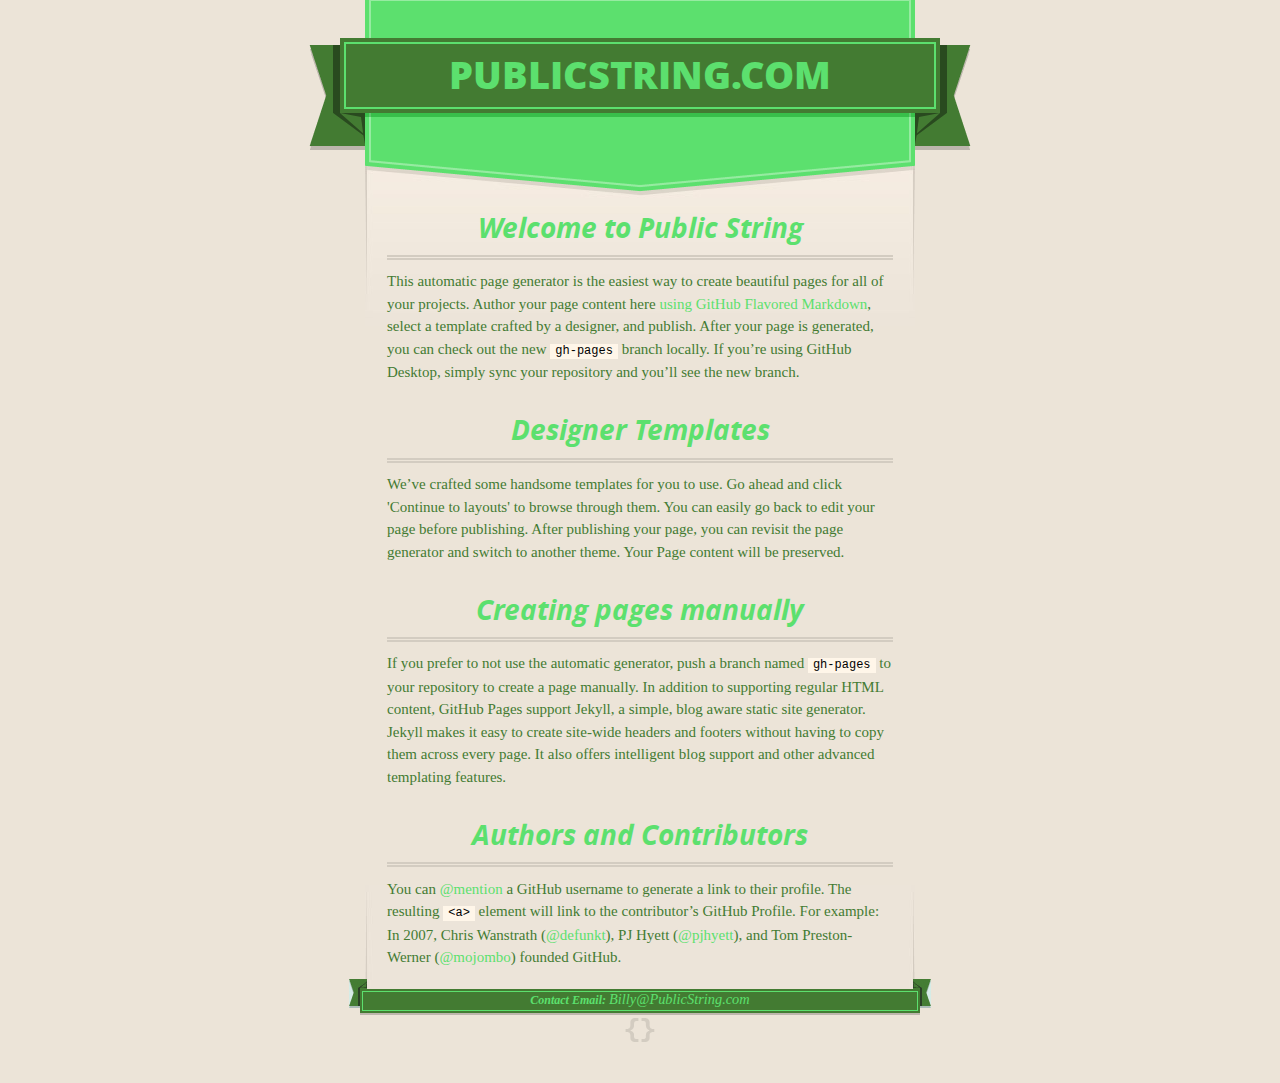
==== index.html @ ed3fd9f8 "CSS Change" ====
<!DOCTYPE html>
<html>

<head>
    <meta charset='utf-8'>
    <meta http-equiv="X-UA-Compatible" content="chrome=1">
    <meta name="viewport" content="width=640">

    <link rel="stylesheet" href="stylesheets/core.css" media="screen">
    <link rel="stylesheet" href="stylesheets/mobile.css" media="handheld, only screen and (max-device-width:640px)">
    <link rel="stylesheet" href="stylesheets/github-light.css">
    <link rel='shortcut icon' href='images/favicon.ico' type='image/x-icon' />

    <script type="text/javascript" src="javascripts/modernizr.js"></script>
    <script type="text/javascript" src="https://ajax.googleapis.com/ajax/libs/jquery/1.7.1/jquery.min.js"></script>
    <script type="text/javascript" src="javascripts/headsmart.min.js"></script>
    <script type="text/javascript">
        $(document).ready(function () {
            $('#main_content').headsmart()
        })
    </script>
    <title>Public String - Coding</title>
</head>

<body>
    <div class="shell">

        <header>
            <span class="ribbon-outer">
          <span class="ribbon-inner">
            <h1>Publicstring.com</h1>
            <h2></h2>
          </span>
            <span class="left-tail"></span>
            <span class="right-tail"></span>
            </span>
        </header>

        <div id="no-downloads">
            <span class="inner">
        </span>
        </div>


        <span class="banner-fix"></span>


        <section id="main_content">
            <h3>
<a id="welcome-to-github-pages" class="anchor" href="#welcome-to-github-pages" aria-hidden="true"><span class="octicon octicon-link"></span></a>Welcome to Public String</h3>

            <p>This automatic page generator is the easiest way to create beautiful pages for all of your projects. Author your page content here <a href="https://guides.github.com/features/mastering-markdown/">using GitHub Flavored Markdown</a>, select a template crafted by a designer, and publish. After your page is generated, you can check out the new <code>gh-pages</code> branch locally. If you’re using GitHub Desktop, simply sync your repository and you’ll see the new branch.
            </p>

            <h3>
<a id="designer-templates" class="anchor" href="#designer-templates" aria-hidden="true"><span class="octicon octicon-link"></span></a>Designer Templates</h3>

            <p>We’ve crafted some handsome templates for you to use. Go ahead and click 'Continue to layouts' to browse through them. You can easily go back to edit your page before publishing. After publishing your page, you can revisit the page generator and switch to another theme. Your Page content will be preserved.</p>

            <h3>
<a id="creating-pages-manually" class="anchor" href="#creating-pages-manually" aria-hidden="true"><span class="octicon octicon-link"></span></a>Creating pages manually</h3>

            <p>If you prefer to not use the automatic generator, push a branch named <code>gh-pages</code> to your repository to create a page manually. In addition to supporting regular HTML content, GitHub Pages support Jekyll, a simple, blog aware static site generator. Jekyll makes it easy to create site-wide headers and footers without having to copy them across every page. It also offers intelligent blog support and other advanced templating features.</p>

            <h3>
<a id="authors-and-contributors" class="anchor" href="#authors-and-contributors" aria-hidden="true"><span class="octicon octicon-link"></span></a>Authors and Contributors</h3>

            <p>You can <a href="https://github.com/blog/821" class="user-mention">@mention</a> a GitHub username to generate a link to their profile. The resulting <code>&lt;a&gt;</code> element will link to the contributor’s GitHub Profile. For example: In 2007, Chris Wanstrath (<a href="https://github.com/defunkt" class="user-mention">@defunkt</a>), PJ Hyett (<a href="https://github.com/pjhyett" class="user-mention">@pjhyett</a>), and Tom Preston-Werner (<a href="https://github.com/mojombo" class="user-mention">@mojombo</a>) founded GitHub.</p>
        </section>

        <footer>
            <span class="ribbon-outer">
          <span class="ribbon-inner">
              <p>Contact Email: <a href="mailto:Billy@PublicString.com" class="user-mention">Billy@PublicString.com</a></p>
            </span>
            <span class="left-tail"></span>
            <span class="right-tail"></span>
            </span>
            <span class="octocat"></span>
        </footer>

    </div>


</body>

</html>
---- stylesheets/core.css ----
@import url("screen.css");
@import url("non-screen.css") handheld;
@import url("non-screen.css") only screen and (max-device-width:640px);
---- stylesheets/mobile.css ----
/* Generated by Font Squirrel (http://www.fontsquirrel.com) on February 9, 2012 */


@font-face {
  font-family: 'Open Sans';
  src: url('../fonts/opensans-regular-webfont.eot');
  src: url('../fonts/opensans-regular-webfont.eot?#iefix') format('embedded-opentype'),
       url('../fonts/opensans-regular-webfont.woff') format('woff'),
       url('../fonts/opensans-regular-webfont.ttf') format('truetype'),
       url('../fonts/opensans-regular-webfont.svg#OpenSansRegular') format('svg');
  font-weight: normal;
  font-style: normal;
}

@font-face {
  font-family: 'Open Sans';
  src: url('../fonts/opensans-italic-webfont.eot');
  src: url('../fonts/opensans-italic-webfont.eot?#iefix') format('embedded-opentype'),
       url('../fonts/opensans-italic-webfont.woff') format('woff'),
       url('../fonts/opensans-italic-webfont.ttf') format('truetype'),
       url('../fonts/opensans-italic-webfont.svg#OpenSansItalic') format('svg');
  font-weight: normal;
  font-style: italic;
}

@font-face {
  font-family: 'Open Sans';
  src: url('../fonts/opensans-bold-webfont.eot');
  src: url('../fonts/opensans-bold-webfont.eot?#iefix') format('embedded-opentype'),
       url('../fonts/opensans-bold-webfont.woff') format('woff'),
       url('../fonts/opensans-bold-webfont.ttf') format('truetype'),
       url('../fonts/opensans-bold-webfont.svg#OpenSansBold') format('svg');
  font-weight: bold;
  font-style: normal;
}

@font-face {
  font-family: 'Open Sans';
  src: url('../fonts/opensans-bolditalic-webfont.eot');
  src: url('../fonts/opensans-bolditalic-webfont.eot?#iefix') format('embedded-opentype'),
       url('../fonts/opensans-bolditalic-webfont.woff') format('woff'),
       url('../fonts/opensans-bolditalic-webfont.ttf') format('truetype'),
       url('../fonts/opensans-bolditalic-webfont.svg#OpenSansBoldItalic') format('svg');
  font-weight: bold;
  font-style: italic;
}

@font-face {
  font-family: 'Open Sans';
  src: url('../fonts/opensans-extrabold-webfont.eot');
  src: url('../fonts/opensans-extrabold-webfont.eot?#iefix') format('embedded-opentype'),
       url('../fonts/opensans-extrabold-webfont.woff') format('woff'),
       url('../fonts/opensans-extrabold-webfont.ttf') format('truetype'),
       url('../fonts/opensans-extrabold-webfont.svg#OpenSansExtrabold') format('svg');
  font-weight: bolder;
  font-style: normal;
}


/* http://meyerweb.com/eric/tools/css/reset/ 
   v2.0 | 20110126
   License: none (public domain)
*/

html, body, div, span, applet, object, iframe,
h1, h2, h3, h4, h5, h6, p, blockquote, pre,
a, abbr, acronym, address, big, cite, code,
del, dfn, em, img, ins, kbd, q, s, samp,
small, strike, strong, sub, sup, tt, var,
b, u, i, center,
dl, dt, dd, ol, ul, li,
fieldset, form, label, legend,
table, caption, tbody, tfoot, thead, tr, th, td,
article, aside, canvas, details, embed, 
figure, figcaption, footer, header, hgroup, 
menu, nav, output, ruby, section, summary,
time, mark, audio, video {
  margin: 0;
  padding: 0;
  border: 0;
  font-size: 100%;
  font: inherit;
  vertical-align: baseline;
}
/* HTML5 display-role reset for older browsers */
article, aside, details, figcaption, figure, 
footer, header, hgroup, menu, nav, section {
  display: block;
}
body {
  line-height: 1;
}
ol, ul {
  list-style: none;
}
blockquote, q {
  quotes: none;
}
blockquote:before, blockquote:after,
q:before, q:after {
  content: '';
  content: none;
}
table {
  border-collapse: collapse;
  border-spacing: 0;
}

header, footer, section {
  display: block;
  position: relative;
}

/* STYLES */

div.shell {
  display: block;
  width: 640px;
  margin: 0 auto;
}

a#forkme_banner {
  display: none;
}

/* header */

header {
  position: relative;
  z-index: 2;
  margin: 0;
  max-width: 640px;
  top: 51px;
}

header span.ribbon-inner {
  position: relative;
  display: block;
  background-color: #cd596b;
  border: 8px solid #7c334f;
  padding: 6px;
  z-index: 1;
}

header span.left-tail, header span.right-tail {
  position: relative;
  display: block;
  width: 19px;
  height: 10px;
  background: transparent url(../images/ribbon-tail-sprite-2x.png) 0 0 no-repeat;
  position: absolute;
  bottom: -10px;
  z-index: 0;
}

header span.left-tail {
  background-position: 0 0;
  left: 0;
}

header span.right-tail {
  background-position: -19px 0;
  right: 0;
}

header h1 {
  background-color: #7c334f;
  font-size: 2em;
  font-weight: bolder;
  font-style: normal;
  text-transform: uppercase;
  color: #ece4d8;
  text-align: center;
  line-height:1;  
  padding: 14px 20px 0;
}

header h2 {
  background-color: #7c334f;
  font: bold italic .85em/1.5 Georgia, Times, “Times New Roman”, serif;
  color: #e69b95;
  padding-bottom: 14px;
  margin-top: -3px;
  text-align: center;
}

section#downloads {
  position: relative;
  display: block;
  height: 171px;
  width: 602px;
  padding-bottom: 150px;
  margin: 51px auto -250px;
  z-index: 1;
  background: transparent url(../images/shield.png) center 0 no-repeat;
}

section#downloads a {
  display: none;
}

span.banner-fix {
  background: transparent url(../images/shield-fallback.png) center top no-repeat;
  display: block;
  height: 31px;
  position: absolute;
  width: 640px;
  top: 20px;

}

section#main_content {
  z-index: 2;
  padding: 20px 40px 0;
  min-height:185px;
}

/* footer */

footer {
  background: none;
  padding-top: 104px;
  margin: -94px auto 40px;
  max-width:640px;
  text-align: center;
}

footer span.ribbon-outer {
  display: block;
  position: relative;
  border-bottom: 2px solid #bdb6ad;
}

footer span.ribbon-inner {
  position: relative;
  display: block;
  background-color: #cd596b;
  border: 8px solid #7c334f;
  padding: 6px;
  z-index: 1;
}

footer p {
  font-family: 'Open Sans', sans-serif;
  font-weight: bold;
  font-size: .6em;
  color: #8b786f;
}

footer a {
  color: #cd596b;
}

footer span.ribbon-inner p {
  background-color: #7c334f;
  margin: 0;
  color: #e69b95;
  font: bold italic 22px/1 Georgia, Times, “Times New Roman”, serif;
  height: auto;
  line-height: 1.1;
  padding: 20px 0px 10px;
}

footer span.ribbon-inner a {
  display: block;
  position: relative;
  bottom: 0;
  color: #7eb0d2;
  font-family: 'Open Sans', sans-serif;
  text-transform: uppercase;
  font-style: normal;
  font-weight: bolder;
  font-size: 38px;
  padding-bottom: 10px;
}

footer span.ribbon-inner a:hover {
  color: #7eb0d2;
}

footer span.left-tail, footer span.right-tail {
  position: relative;
  display: block;
  width: 23px;
  height: 126px;
  background: transparent url(../images/small-ribbon-tail-sprite-2x.png) 0 0 no-repeat;
  position: absolute;
  top: -126px;
  z-index: 0;
}

footer span.left-tail {
  background-position: 0 0;
  left: 0;
}

footer span.right-tail {
  background-position: -23px 0;
  right: 0;
}

footer span.octocat {
  background: transparent url(../images/octocat-2x.png) 0 0 no-repeat;
  display: block;
  width: 60px;
  height: 60px;
  margin: 20px auto 0;}

/* content */

body {
  background: #ece4d8;
  font: normal normal 30px/1.5 Georgia, Palatino,” Palatino Linotype”, Times, “Times New Roman”, serif;
  color: #544943;
  -webkit-font-smoothing: antialiased;
}

a, a:hover {
  color: #417090;
}

a {
  text-decoration: none;
}

a:hover {
  text-decoration: underline;
}

h1,h2,h3,h4,h5,h6 {
  font-family: 'Open Sans', sans-serif;
  font-weight: bold;
}

p {
  margin: .7em 0 0;
}

strong {
  font-weight: bold;
}

em {
  font-style: italic;
}

ol {
  margin: .7em 0;
  list-style-type: decimal;
  padding-left: 1.35em;
}

ul {
  margin: .7em 0;
  padding-left: 1.35em;
}

ul li {
  padding-left: 20px;
  background: transparent url(../images/chevron-2x.png) left 15px no-repeat;
}

blockquote {
  font-family: 'Open Sans', sans-serif;
  margin: 20px 0;
  color: #8b786f;
  padding-left: 1.35em;
  background: transparent url('../images/blockquote-gfx-2x.png') 0 8px no-repeat;
}

img {
  -webkit-box-shadow: 0px 4px 0px #bdb6ad;
  -moz-box-shadow: 0px 4px 0px #bdb6ad;
  box-shadow: 0px 4px 0px #bdb6ad;
  border: 4px solid #fff6e9;
  max-width: 556px;
}

hr {
  border: none;
  outline: none;
  height: 42px;
  background: transparent url('../images/hr-2x.jpg') center center repeat-x;
  margin: 0 0 20px;
}

code {
  background: #fff6e9;
  font: normal normal .9em/1.7 "Lucida Sans Typewriter", "Lucida Console", Monaco, "Bitstream Vera Sans Mono", monospace;
  padding: 0 5px 1px;
}

pre {
  margin: 10px 0 20px;
  padding: .7em;
  background: #fff6e9;
  border-bottom: 4px solid #bdb6ad;
  font: normal normal .9em/1.7 "Lucida Sans Typewriter", "Lucida Console", Monaco, "Bitstream Vera Sans Mono", monospace;
  overflow: auto;
}

table {
  background: #fff6e9;
  display: table;
  width: 100%;
  border-collapse: separate;
  border-bottom: 4px solid #bdb6ad;
  margin: 10px 0;
}

tr {
  display: table-row;
}

th {
  display: table-cell;
  padding: 2px 10px;
  border: solid #ece4d8;
  border-width: 0 4px 4px 0;
  color: #cd596b;
  font-family: 'Open Sans', sans-serif;
  font-weight: bold;
  font-size: .85em;
}

td {
  display: table-cell;
  padding: 0 .7em;
  border: solid #ece4d8;
  border-width: 0 4px 4px 0;
}

td:last-child, th:last-child {
  border-right: none;
}

tr:last-child td {
  border-bottom: none;
}

dl {
  margin: .7em 0 20px;
}

dt {
  font-family: 'Open Sans', sans-serif;
  font-weight: bold;
}

dd {
  padding-left: 1.35em;
}

dd p:first-child {
  margin-top: 0;
}

/* Content based headers */

#main_content > .header-level-1:first-child,
#main_content > .header-level-2:first-child,
#main_content > .header-level-3:first-child,
#main_content > .header-level-4:first-child,
#main_content > .header-level-5:first-child,
#main_content > .header-level-6:first-child {
  margin-top: 0;
}

.header-level-1 {
  font-size: 1.85em;
  border-bottom: .2em double #d3ccc1;
  color: #7c334f;
  text-align: center;
  font-style: italic;
  margin: 1.1em 0 .38em;
  line-height: 1.2;
  padding-bottom: 10px
}

.header-level-2 {
  font-size: 1.58em;
  color: #7c334f;
  margin: .95em 0 .5em;
  border-bottom: .1em solid #D3CCC1;
  line-height: 1.2;
  padding-bottom: 10px
}

.header-level-3 {
  margin: 20px 0 10px;
  font-size: 1.45em;
}

.header-level-4 {
  margin: .6em 0;
  font-size: 1.2em;
  color: #cd596b;
}

.header-level-5 {
  margin: .7em 0;
  font-size: 1em;
  color: #8b786f;
}

.header-level-6 {
  margin: .8em 0;
  font-size: .85em;
  font-style: italic;
}
---- stylesheets/github-light.css ----
/*
   Copyright 2014 GitHub Inc.

   Licensed under the Apache License, Version 2.0 (the "License");
   you may not use this file except in compliance with the License.
   You may obtain a copy of the License at

       http://www.apache.org/licenses/LICENSE-2.0

   Unless required by applicable law or agreed to in writing, software
   distributed under the License is distributed on an "AS IS" BASIS,
   WITHOUT WARRANTIES OR CONDITIONS OF ANY KIND, either express or implied.
   See the License for the specific language governing permissions and
   limitations under the License.

*/

.pl-c /* comment */ {
  color: #969896;
}

.pl-c1      /* constant, markup.raw, meta.diff.header, meta.module-reference, meta.property-name, support, support.constant, support.variable, variable.other.constant */,
.pl-s .pl-v /* string variable */ {
  color: #0086b3;
}

.pl-e  /* entity */,
.pl-en /* entity.name */ {
  color: #795da3;
}

.pl-s .pl-s1 /* string source */,
.pl-smi      /* storage.modifier.import, storage.modifier.package, storage.type.java, variable.other, variable.parameter.function */ {
  color: #333;
}

.pl-ent /* entity.name.tag */ {
  color: #63a35c;
}

.pl-k /* keyword, storage, storage.type */ {
  color: #a71d5d;
}

.pl-pds              /* punctuation.definition.string, string.regexp.character-class */,
.pl-s                /* string */,
.pl-s .pl-pse .pl-s1 /* string punctuation.section.embedded source */,
.pl-sr               /* string.regexp */,
.pl-sr .pl-cce       /* string.regexp constant.character.escape */,
.pl-sr .pl-sra       /* string.regexp string.regexp.arbitrary-repitition */,
.pl-sr .pl-sre       /* string.regexp source.ruby.embedded */ {
  color: #183691;
}

.pl-v /* variable */ {
  color: #ed6a43;
}

.pl-id /* invalid.deprecated */ {
  color: #b52a1d;
}

.pl-ii /* invalid.illegal */ {
  background-color: #b52a1d;
  color: #f8f8f8;
}

.pl-sr .pl-cce /* string.regexp constant.character.escape */ {
  color: #63a35c;
  font-weight: bold;
}

.pl-ml /* markup.list */ {
  color: #693a17;
}

.pl-mh        /* markup.heading */,
.pl-mh .pl-en /* markup.heading entity.name */,
.pl-ms        /* meta.separator */ {
  color: #1d3e81;
  font-weight: bold;
}

.pl-mq /* markup.quote */ {
  color: #008080;
}

.pl-mi /* markup.italic */ {
  color: #333;
  font-style: italic;
}

.pl-mb /* markup.bold */ {
  color: #333;
  font-weight: bold;
}

.pl-md /* markup.deleted, meta.diff.header.from-file */ {
  background-color: #ffecec;
  color: #bd2c00;
}

.pl-mi1 /* markup.inserted, meta.diff.header.to-file */ {
  background-color: #eaffea;
  color: #55a532;
}

.pl-mdr /* meta.diff.range */ {
  color: #795da3;
  font-weight: bold;
}

.pl-mo /* meta.output */ {
  color: #1d3e81;
}
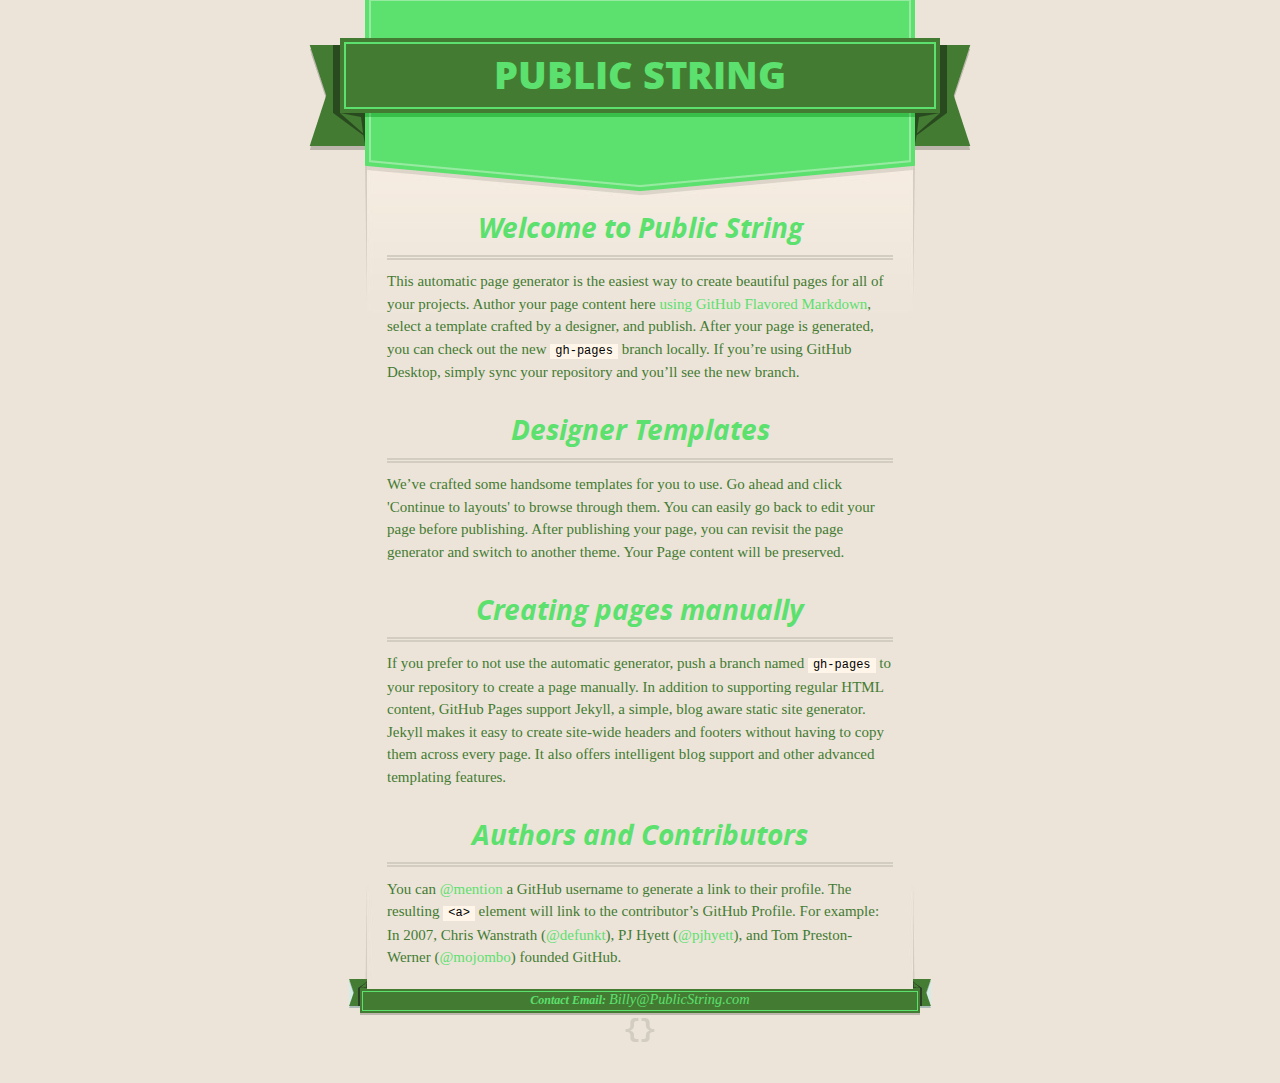
==== commit 2109aa1c: "Header Change" ====
--- a/index.html
+++ b/index.html
@@ -28,7 +28,7 @@
         <header>
             <span class="ribbon-outer">
           <span class="ribbon-inner">
-            <h1>Publicstring.com</h1>
+            <h1>Public String</h1>
             <h2></h2>
           </span>
             <span class="left-tail"></span>
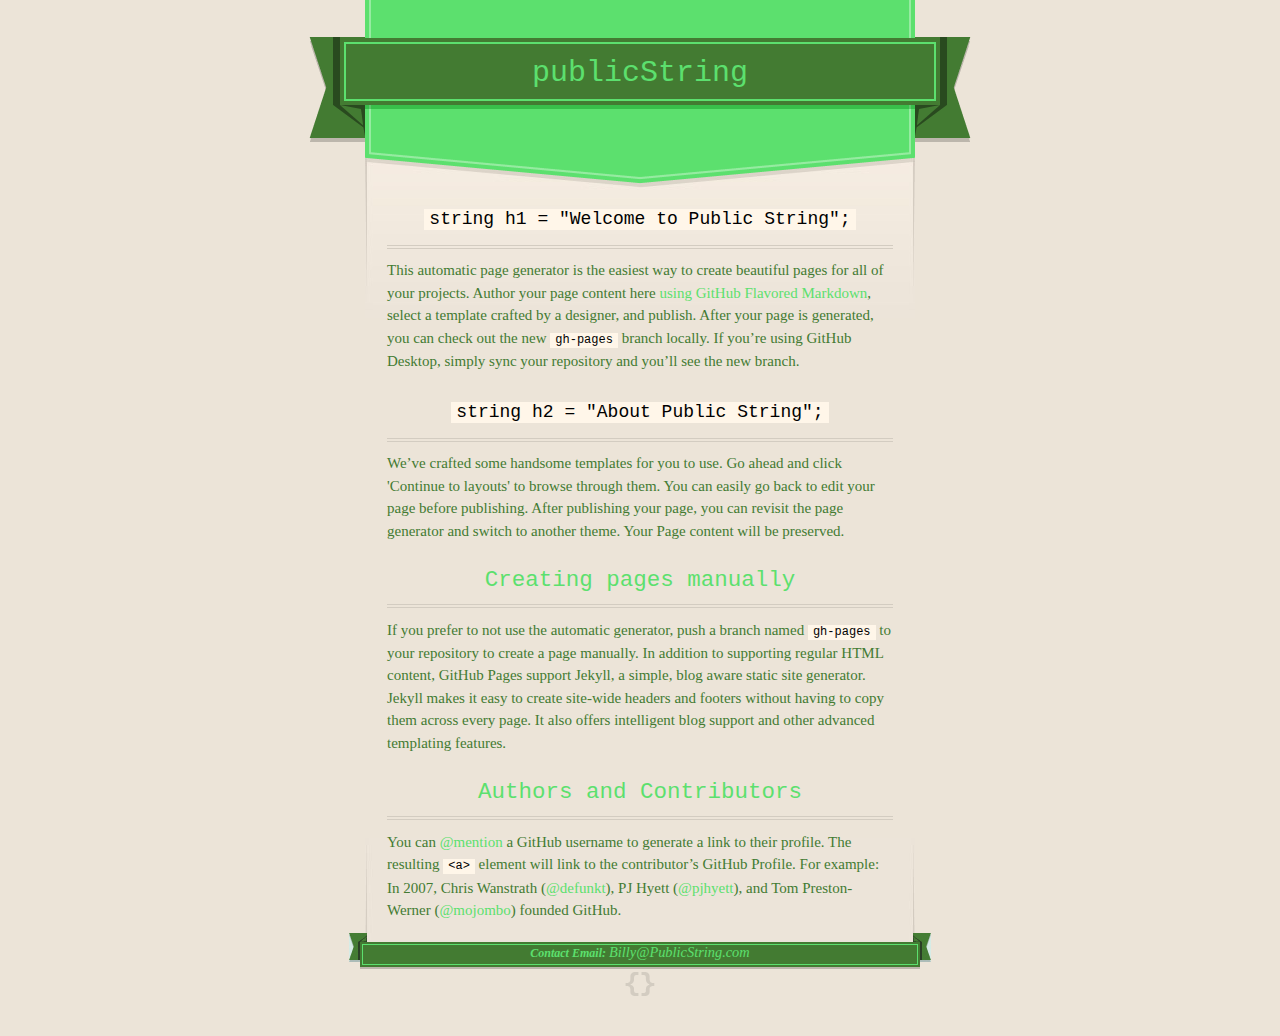
==== commit 26732c2d: "." ====
--- a/index.html
+++ b/index.html
@@ -28,7 +28,7 @@
         <header>
             <span class="ribbon-outer">
           <span class="ribbon-inner">
-            <h1>Public String</h1>
+            <h1>publicString</h1>
             <h2></h2>
           </span>
             <span class="left-tail"></span>
@@ -47,13 +47,13 @@
 
         <section id="main_content">
             <h3>
-<a id="welcome-to-github-pages" class="anchor" href="#welcome-to-github-pages" aria-hidden="true"><span class="octicon octicon-link"></span></a>Welcome to Public String</h3>
+<a id="welcome-to-github-pages" class="anchor" href="#welcome-to-github-pages" aria-hidden="true"><span class="octicon octicon-link"></span></a><code>string h1 = "Welcome to Public String"; </code></h3>
 
             <p>This automatic page generator is the easiest way to create beautiful pages for all of your projects. Author your page content here <a href="https://guides.github.com/features/mastering-markdown/">using GitHub Flavored Markdown</a>, select a template crafted by a designer, and publish. After your page is generated, you can check out the new <code>gh-pages</code> branch locally. If you’re using GitHub Desktop, simply sync your repository and you’ll see the new branch.
             </p>
 
             <h3>
-<a id="designer-templates" class="anchor" href="#designer-templates" aria-hidden="true"><span class="octicon octicon-link"></span></a>Designer Templates</h3>
+<a id="designer-templates" class="anchor" href="#designer-templates" aria-hidden="true"><span class="octicon octicon-link"></span></a><code>string h2 = "About Public String"; </code></h3>
 
             <p>We’ve crafted some handsome templates for you to use. Go ahead and click 'Continue to layouts' to browse through them. You can easily go back to edit your page before publishing. After publishing your page, you can revisit the page generator and switch to another theme. Your Page content will be preserved.</p>
 
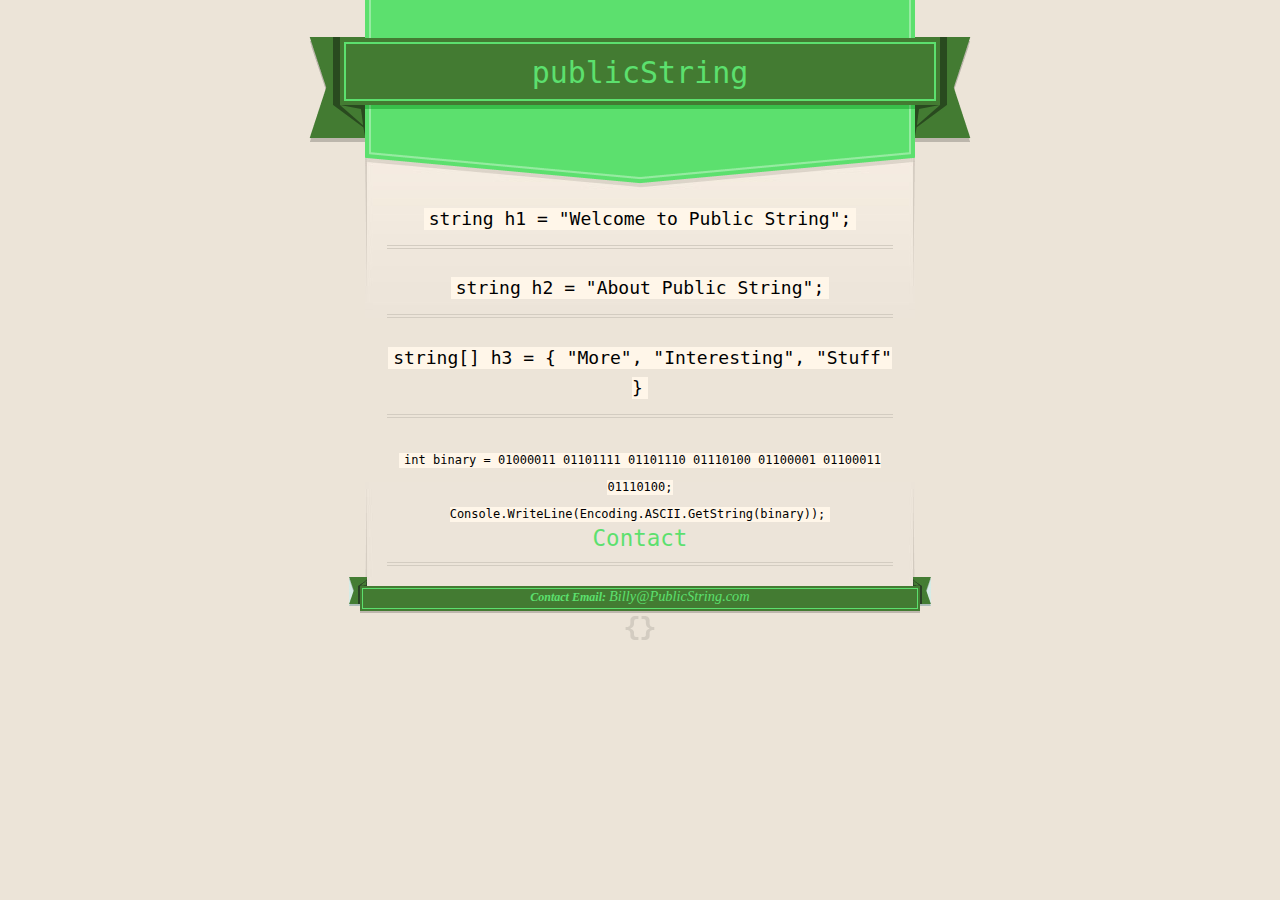
==== commit 01c0a903: "Updated Headers" ====
--- a/index.html
+++ b/index.html
@@ -49,23 +49,28 @@
             <h3>
 <a id="welcome-to-github-pages" class="anchor" href="#welcome-to-github-pages" aria-hidden="true"><span class="octicon octicon-link"></span></a><code>string h1 = "Welcome to Public String"; </code></h3>
 
-            <p>This automatic page generator is the easiest way to create beautiful pages for all of your projects. Author your page content here <a href="https://guides.github.com/features/mastering-markdown/">using GitHub Flavored Markdown</a>, select a template crafted by a designer, and publish. After your page is generated, you can check out the new <code>gh-pages</code> branch locally. If you’re using GitHub Desktop, simply sync your repository and you’ll see the new branch.
+            <p>
             </p>
 
             <h3>
 <a id="designer-templates" class="anchor" href="#designer-templates" aria-hidden="true"><span class="octicon octicon-link"></span></a><code>string h2 = "About Public String"; </code></h3>
 
-            <p>We’ve crafted some handsome templates for you to use. Go ahead and click 'Continue to layouts' to browse through them. You can easily go back to edit your page before publishing. After publishing your page, you can revisit the page generator and switch to another theme. Your Page content will be preserved.</p>
+            <p>
+            </p>
 
             <h3>
-<a id="creating-pages-manually" class="anchor" href="#creating-pages-manually" aria-hidden="true"><span class="octicon octicon-link"></span></a>Creating pages manually</h3>
+                <a id="creating-pages-manually" class="anchor" href="#creating-pages-manually" aria-hidden="true"><span class="octicon octicon-link"></span></a><code>string[] h3 = { "More", "Interesting", "Stuff" }</code></h3>
 
-            <p>If you prefer to not use the automatic generator, push a branch named <code>gh-pages</code> to your repository to create a page manually. In addition to supporting regular HTML content, GitHub Pages support Jekyll, a simple, blog aware static site generator. Jekyll makes it easy to create site-wide headers and footers without having to copy them across every page. It also offers intelligent blog support and other advanced templating features.</p>
+            <p>
+            </p>
 
             <h3>
-<a id="authors-and-contributors" class="anchor" href="#authors-and-contributors" aria-hidden="true"><span class="octicon octicon-link"></span></a>Authors and Contributors</h3>
+<a id="authors-and-contributors" class="anchor" href="#authors-and-contributors" aria-hidden="true"><span class="octicon octicon-link"></span></a><code style="font-size:12px">int binary = 01000011 01101111 01101110 01110100 01100001 01100011 01110100;<br>
+                Console.WriteLine(Encoding.ASCII.GetString(binary));
+                </code><br>Contact</h3>
 
-            <p>You can <a href="https://github.com/blog/821" class="user-mention">@mention</a> a GitHub username to generate a link to their profile. The resulting <code>&lt;a&gt;</code> element will link to the contributor’s GitHub Profile. For example: In 2007, Chris Wanstrath (<a href="https://github.com/defunkt" class="user-mention">@defunkt</a>), PJ Hyett (<a href="https://github.com/pjhyett" class="user-mention">@pjhyett</a>), and Tom Preston-Werner (<a href="https://github.com/mojombo" class="user-mention">@mojombo</a>) founded GitHub.</p>
+            <p>
+            </p>
         </section>
 
         <footer>
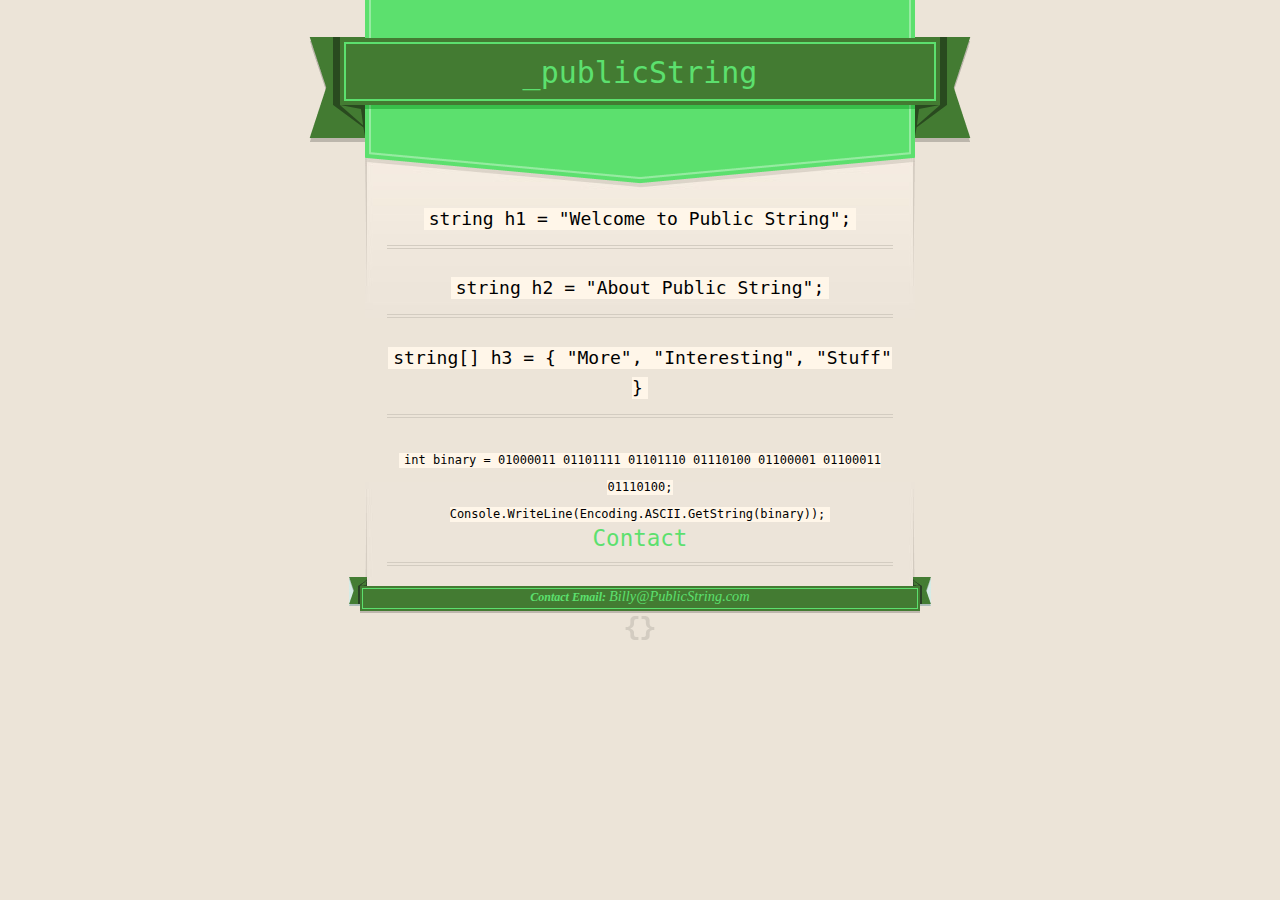
==== commit 992bb4a7: "." ====
--- a/index.html
+++ b/index.html
@@ -28,7 +28,7 @@
         <header>
             <span class="ribbon-outer">
           <span class="ribbon-inner">
-            <h1>publicString</h1>
+            <h1>_publicString</h1>
             <h2></h2>
           </span>
             <span class="left-tail"></span>
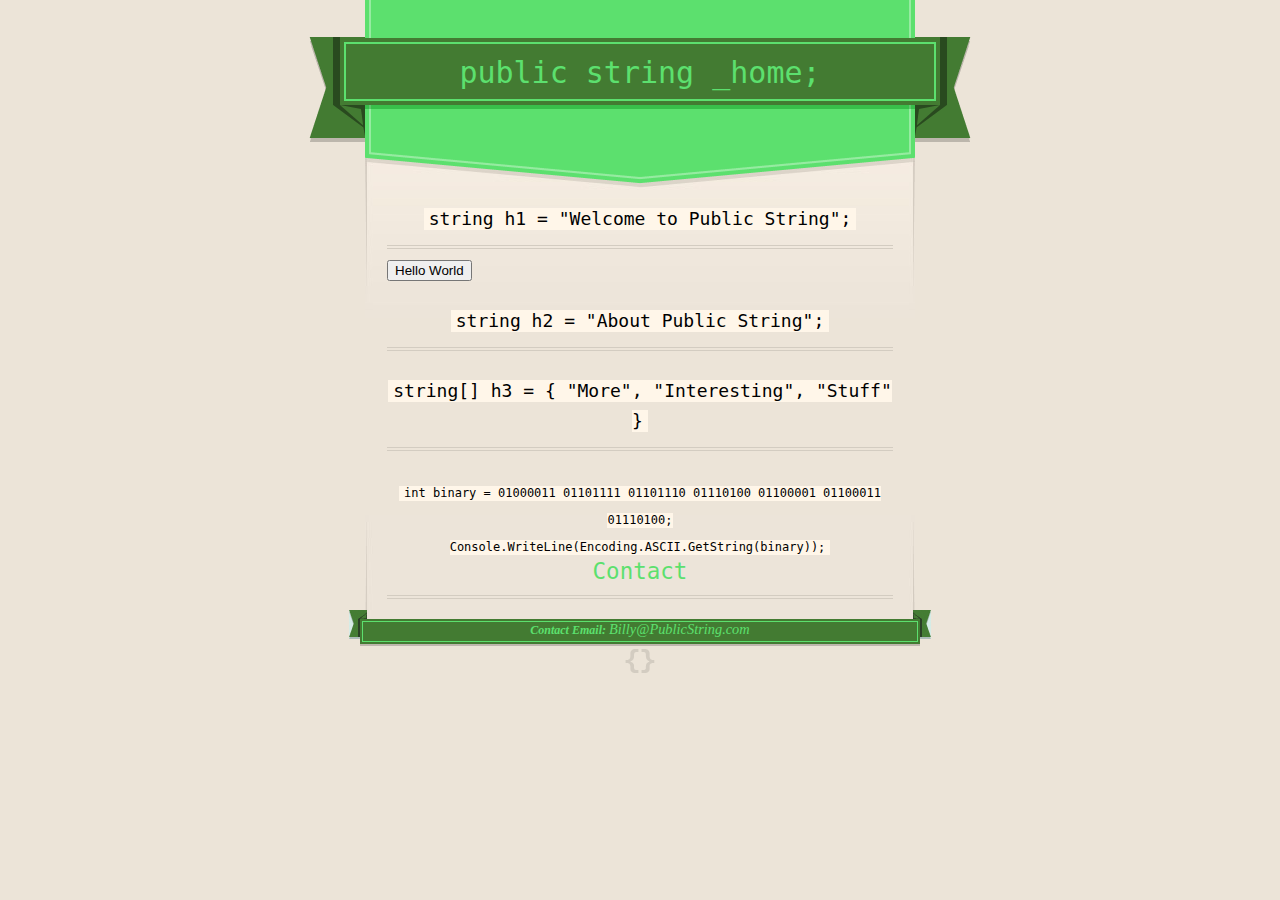
==== commit aa627117: "Uploaded HelloWorld and changed Header" ====
--- a/index.html
+++ b/index.html
@@ -28,7 +28,7 @@
         <header>
             <span class="ribbon-outer">
           <span class="ribbon-inner">
-            <h1>_publicString</h1>
+            <h1>public string _home;</h1>
             <h2></h2>
           </span>
             <span class="left-tail"></span>
@@ -50,6 +50,9 @@
 <a id="welcome-to-github-pages" class="anchor" href="#welcome-to-github-pages" aria-hidden="true"><span class="octicon octicon-link"></span></a><code>string h1 = "Welcome to Public String"; </code></h3>
 
             <p>
+                <form action="code/HelloWorld.txt">
+                    <input type="submit" value="Hello World" formtarget="_blank">
+                </form>
             </p>
 
             <h3>
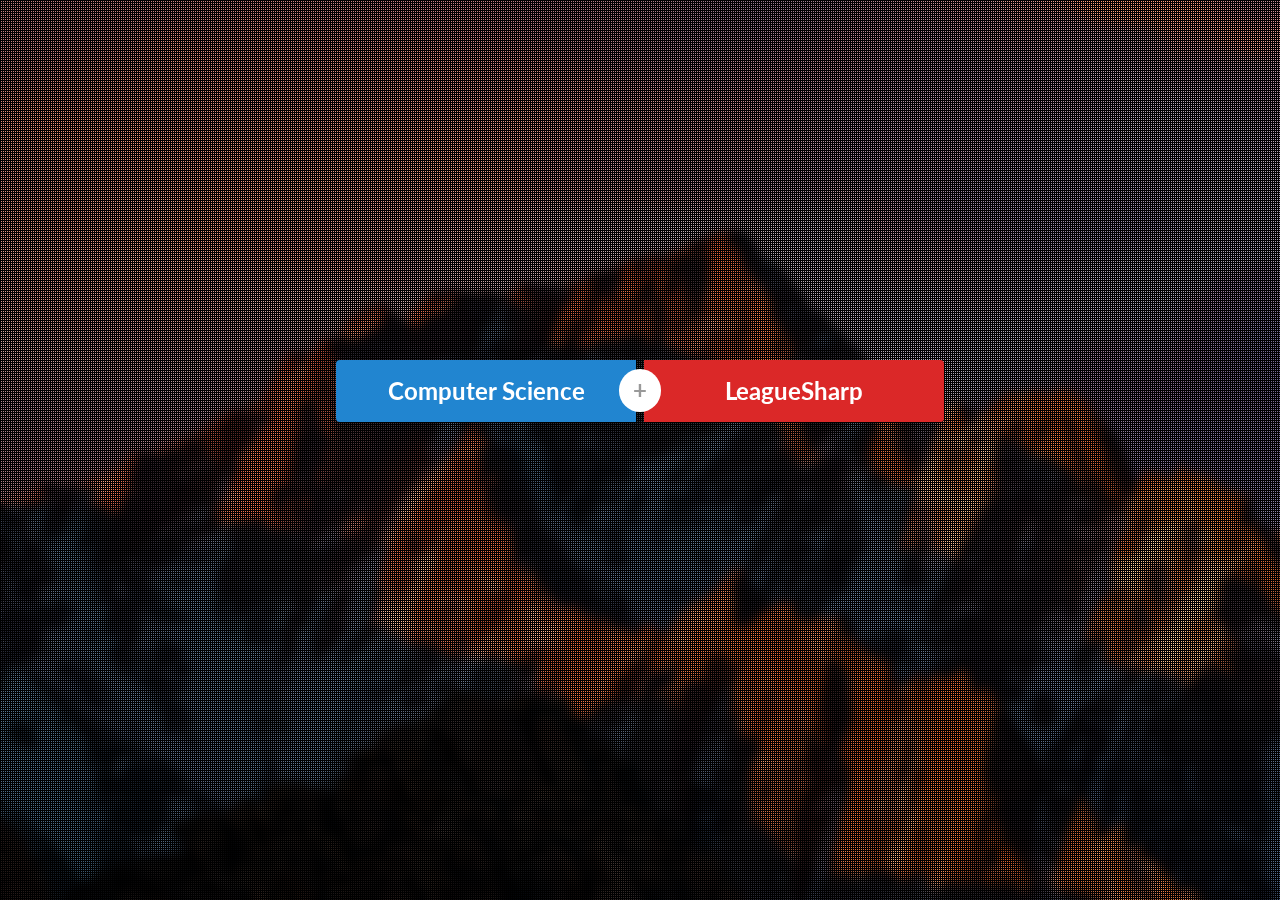
==== commit 8c1a924e: "Added Selection screen" ====
--- a/index.html
+++ b/index.html
@@ -1,95 +1,37 @@
-<!DOCTYPE html>
 <html>
 
-<head>
-    <meta charset='utf-8'>
-    <meta http-equiv="X-UA-Compatible" content="chrome=1">
-    <meta name="viewport" content="width=640">
-
-    <link rel="stylesheet" href="stylesheets/core.css" media="screen">
-    <link rel="stylesheet" href="stylesheets/mobile.css" media="handheld, only screen and (max-device-width:640px)">
-    <link rel="stylesheet" href="stylesheets/github-light.css">
-    <link rel='shortcut icon' href='images/favicon.ico' type='image/x-icon' />
-
-    <script type="text/javascript" src="javascripts/modernizr.js"></script>
-    <script type="text/javascript" src="https://ajax.googleapis.com/ajax/libs/jquery/1.7.1/jquery.min.js"></script>
-    <script type="text/javascript" src="javascripts/headsmart.min.js"></script>
-    <script type="text/javascript">
-        $(document).ready(function () {
-            $('#main_content').headsmart()
-        })
-    </script>
-    <title>Public String - Coding</title>
-</head>
+<header>
+    <script src="http://ajax.googleapis.com/ajax/libs/jquery/2.0.0/jquery.min.js"></script>
+    <script src="LeagueSharp/js/semantic.min.js"></script>
+    <link rel="stylesheet" type="text/css" href="LeagueSharp/css/semantic.min.css">
+    <link rel="stylesheet" type="text/css" href="style.css">
+    <link rel="stylesheet" type="text/css" href="LeagueSharp/css/icon.css">
+</header>
 
 <body>
-    <div class="shell">
+    <div class="background-image"></div>
+    <div class="background-image-blur"></div>
+    <div class="grid-overlay"></div>
 
-        <header>
-            <span class="ribbon-outer">
-          <span class="ribbon-inner">
-            <h1>public string _home;</h1>
-            <h2></h2>
-          </span>
-            <span class="left-tail"></span>
-            <span class="right-tail"></span>
-            </span>
-        </header>
+    <div class="content" style="width: 100%; text-align: center; top: 40%; overflow: hidden; position: relative;">
 
-        <div id="no-downloads">
-            <span class="inner">
-        </span>
+        <div class="massive ui buttons">
+            <div class="ui animated primary button" tabindex="0" style="width: 300px" onclick="window.location= 'http://ComputerScience.PublicString.com/'">
+                <div class="visible content">Computer Science</div>
+                <div class="hidden content">
+                    <i class="right arrow icon"></i>
+                </div>
+            </div>
+
+            <div class="or" data-text="+"></div>
+
+            <div class="ui animated fade negative button" tabindex="0" style="width: 300px" onclick="window.location = 'http://LeagueSharp.PublicString.com/'">
+                <div class="visible content">LeagueSharp</div>
+                <div class="hidden content">Alqohol</div>
+            </div>
         </div>
 
-
-        <span class="banner-fix"></span>
-
-
-        <section id="main_content">
-            <h3>
-<a id="welcome-to-github-pages" class="anchor" href="#welcome-to-github-pages" aria-hidden="true"><span class="octicon octicon-link"></span></a><code>string h1 = "Welcome to Public String"; </code></h3>
-
-            <p>
-                <form action="code/HelloWorld.txt">
-                    <input type="submit" value="Hello World" formtarget="_blank">
-                </form>
-            </p>
-
-            <h3>
-<a id="designer-templates" class="anchor" href="#designer-templates" aria-hidden="true"><span class="octicon octicon-link"></span></a><code>string h2 = "About Public String"; </code></h3>
-
-            <p>
-            </p>
-
-            <h3>
-                <a id="creating-pages-manually" class="anchor" href="#creating-pages-manually" aria-hidden="true"><span class="octicon octicon-link"></span></a><code>string[] h3 = { "More", "Interesting", "Stuff" }</code></h3>
-
-            <p>
-            </p>
-
-            <h3>
-<a id="authors-and-contributors" class="anchor" href="#authors-and-contributors" aria-hidden="true"><span class="octicon octicon-link"></span></a><code style="font-size:12px">int binary = 01000011 01101111 01101110 01110100 01100001 01100011 01110100;<br>
-                Console.WriteLine(Encoding.ASCII.GetString(binary));
-                </code><br>Contact</h3>
-
-            <p>
-            </p>
-        </section>
-
-        <footer>
-            <span class="ribbon-outer">
-          <span class="ribbon-inner">
-              <p>Contact Email: <a href="mailto:Billy@PublicString.com" class="user-mention">Billy@PublicString.com</a></p>
-            </span>
-            <span class="left-tail"></span>
-            <span class="right-tail"></span>
-            </span>
-            <span class="octocat"></span>
-        </footer>
-
     </div>
-
-
 </body>
 
-</html>+</html>
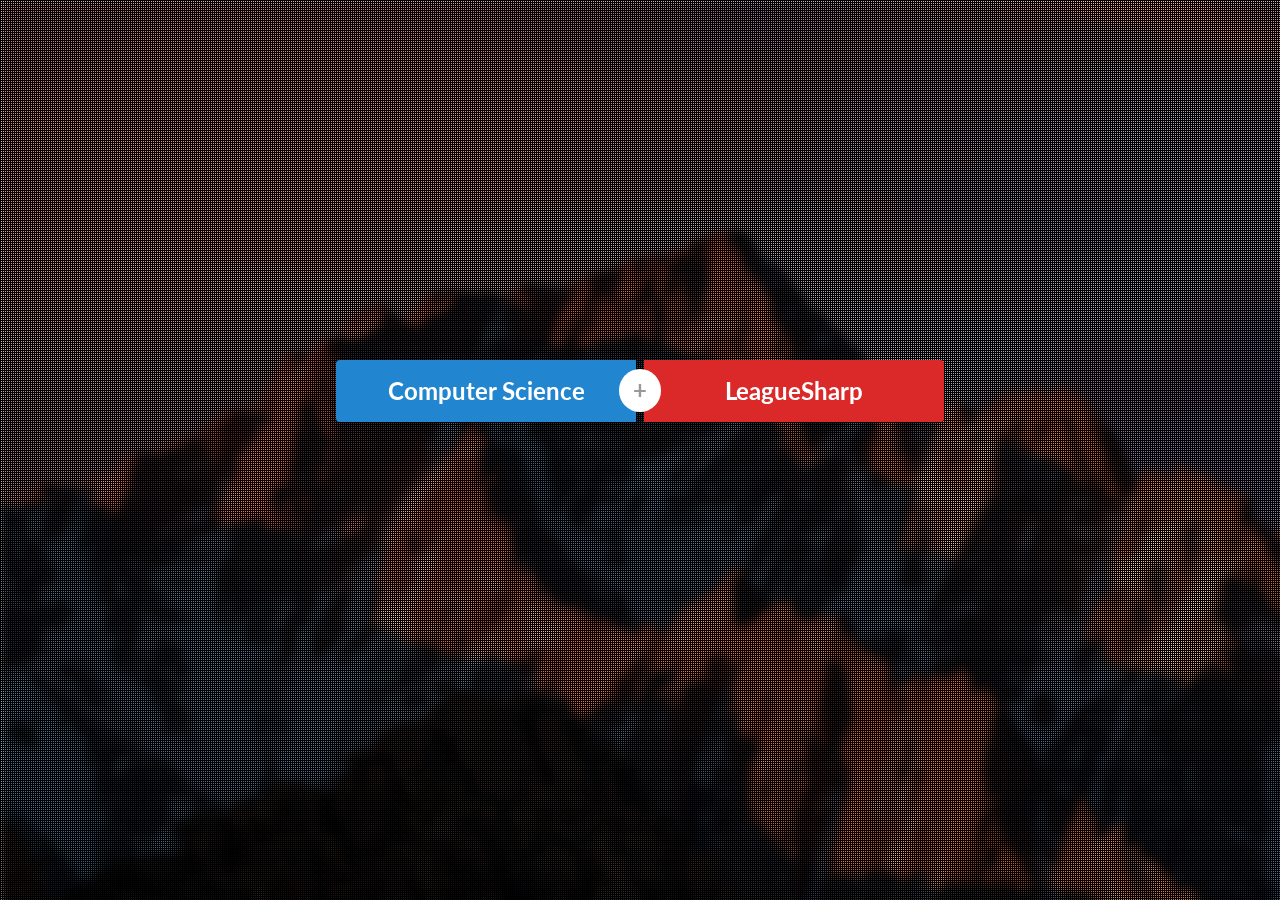
==== commit 6b131f25: "Fixed some bugs" ====
--- a/index.html
+++ b/index.html
@@ -9,7 +9,6 @@
 </header>
 
 <body>
-    <div class="background-image"></div>
     <div class="background-image-blur"></div>
     <div class="grid-overlay"></div>
 
